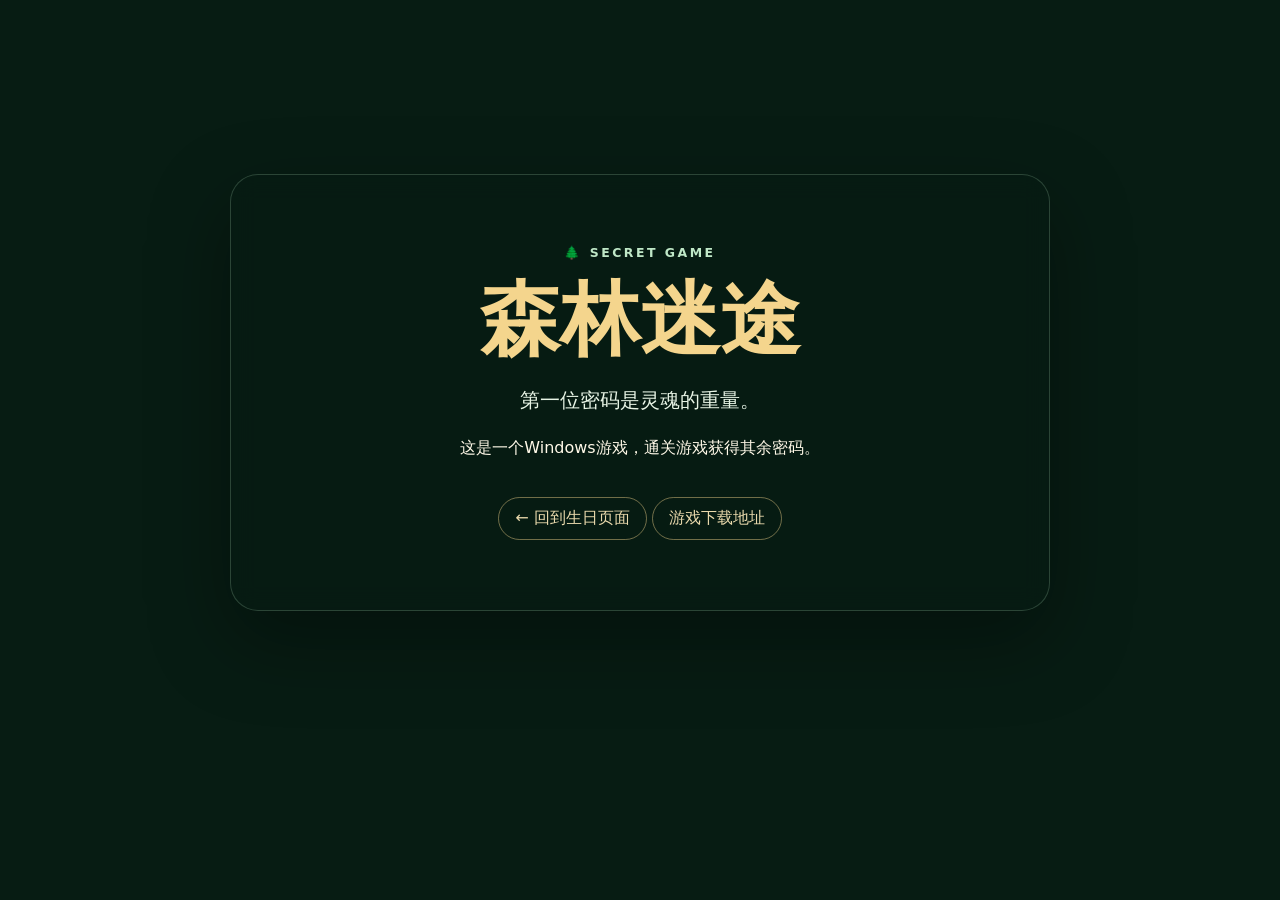
==== game.html @ 9b29046d "init" ====
<!doctype html>
<html lang="zh-CN">
<head>
  <meta charset="utf-8">
  <meta name="viewport" content="width=device-width, initial-scale=1">
  <title>森林小游戏</title>
  <link rel="stylesheet" href="style.css">
</head>
<body>
  <main class="scene">
    <section class="card">
      <div class="badge">🌲 SECRET GAME</div>
      <h1>森林迷途</h1>
      <p class="lead">第一位密码是灵魂的重量。</p>
      <p>这是一个Windows游戏，通关游戏获得其余密码。</p>
      <a class="debug-btn" href="index.html" style="display:inline-block;text-decoration:none">← 回到生日页面</a>
      <a class="debug-btn" href="https://chat.deepseek.com/a/chat/s/d3fa750a-c988-4403-8301-a28ecd5eb540" style="display:inline-block;text-decoration:none"> 游戏下载地址</a>
    </section>
  </main>
</body>
</html>
---- style.css ----
:root{
  --deep:#071c13;
  --forest:#0d3b27;
  --leaf:#1f6b45;
  --mint:#bfe8c7;
  --gold:#f4d58d;
  --cream:#fff9e8;
  --glass:rgba(7,28,19,.82);
}
*{box-sizing:border-box}
html,body{margin:0;min-height:100%;font-family:system-ui,-apple-system,"Segoe UI","PingFang SC","Microsoft YaHei",sans-serif}
body{color:var(--cream);background:var(--deep);overflow-x:hidden}
.forest-bg{
  position:fixed;inset:0;z-index:-2;
  background:
    radial-gradient(circle at 50% 18%,rgba(101,173,104,.25),transparent 28%),
    linear-gradient(180deg,#0b3523 0%,#09291b 45%,#04150d 100%);
}
.forest-bg:before,.forest-bg:after{
  content:"";position:absolute;inset:auto 0 0;height:48%;
  background:
    linear-gradient(135deg,transparent 45%,rgba(3,20,12,.9) 46% 55%,transparent 56%) 0 100%/180px 150px repeat-x,
    linear-gradient(45deg,transparent 45%,rgba(5,29,18,.95) 46% 55%,transparent 56%) 80px 100%/220px 180px repeat-x;
  opacity:.9;
}
.forest-bg:after{height:72%;opacity:.28;filter:blur(1px)}
.scene{min-height:calc(100vh - 115px);display:grid;place-items:center;padding:40px 18px}
.card{
  width:min(820px,94vw);padding:clamp(30px,6vw,70px);text-align:center;
  border:1px solid rgba(191,232,199,.2);border-radius:28px;
  background:var(--glass);backdrop-filter:blur(12px);
  box-shadow:0 30px 80px rgba(0,0,0,.35);
}
.badge{letter-spacing:.2em;color:var(--mint);font-size:.78rem;font-weight:700}
h1{font-family:Georgia,"Times New Roman",serif;font-size:clamp(2.2rem,7vw,5rem);line-height:1.05;margin:18px 0;color:var(--gold)}
.lead,.hero-text{font-size:clamp(1rem,2vw,1.25rem);line-height:1.8;color:#e7f4e5}
.countdown{display:grid;grid-template-columns:repeat(4,1fr);gap:12px;margin:36px 0 18px}
.countdown div{padding:18px 8px;border-radius:18px;background:rgba(191,232,199,.08)}
.countdown strong{display:block;font-size:clamp(1.8rem,5vw,3rem);color:var(--cream)}
.countdown span{font-size:.8rem;color:#a9cdb1}
.status{min-height:1.4em;color:#b7d9bc;margin-bottom:5px}
.api-status{font-size:.78rem;color:#7fa58a;margin-top:0}
.debug-btn{
  margin-top:22px;padding:10px 16px;border:1px solid rgba(244,213,141,.45);
  border-radius:999px;background:transparent;color:#e9d9ac;cursor:pointer;
}
.debug-btn:hover{background:rgba(244,213,141,.1)}
.hidden{display:none!important}
.birthday{position:relative;overflow:hidden}
.lantern{font-size:5rem;margin:18px 0;animation:float 2.8s ease-in-out infinite}
.fireflies{color:var(--gold);font-size:2rem;letter-spacing:1rem;animation:twinkle 1.5s infinite alternate}
footer{
  padding:25px 18px 35px;
  text-align:center;
  background:rgba(3,18,11,.68);
  border-top:1px solid rgba(191,232,199,.14);
}
.secret-hint{
  display:flex;
  flex-direction:column;
  align-items:center;
  gap:9px;
  font-size:1rem;
}
.secret-title{
  color:#d7ecd9;
  font-weight:700;
  letter-spacing:.04em;
}
.secret-loading{
  color:var(--gold);
  font-size:.9rem;
  opacity:.95;
}
.secret-link{
  color:var(--gold);
  text-decoration:none;
  font-weight:800;
  font-size:1rem;
}
.secret-link:hover{text-decoration:underline}
@keyframes float{50%{transform:translateY(-10px)}}
@keyframes twinkle{from{opacity:.25;transform:translateY(3px)}to{opacity:1;transform:translateY(-3px)}}
@media(max-width:560px){
  .countdown{grid-template-columns:repeat(2,1fr)}
  footer{line-height:1.6}
}
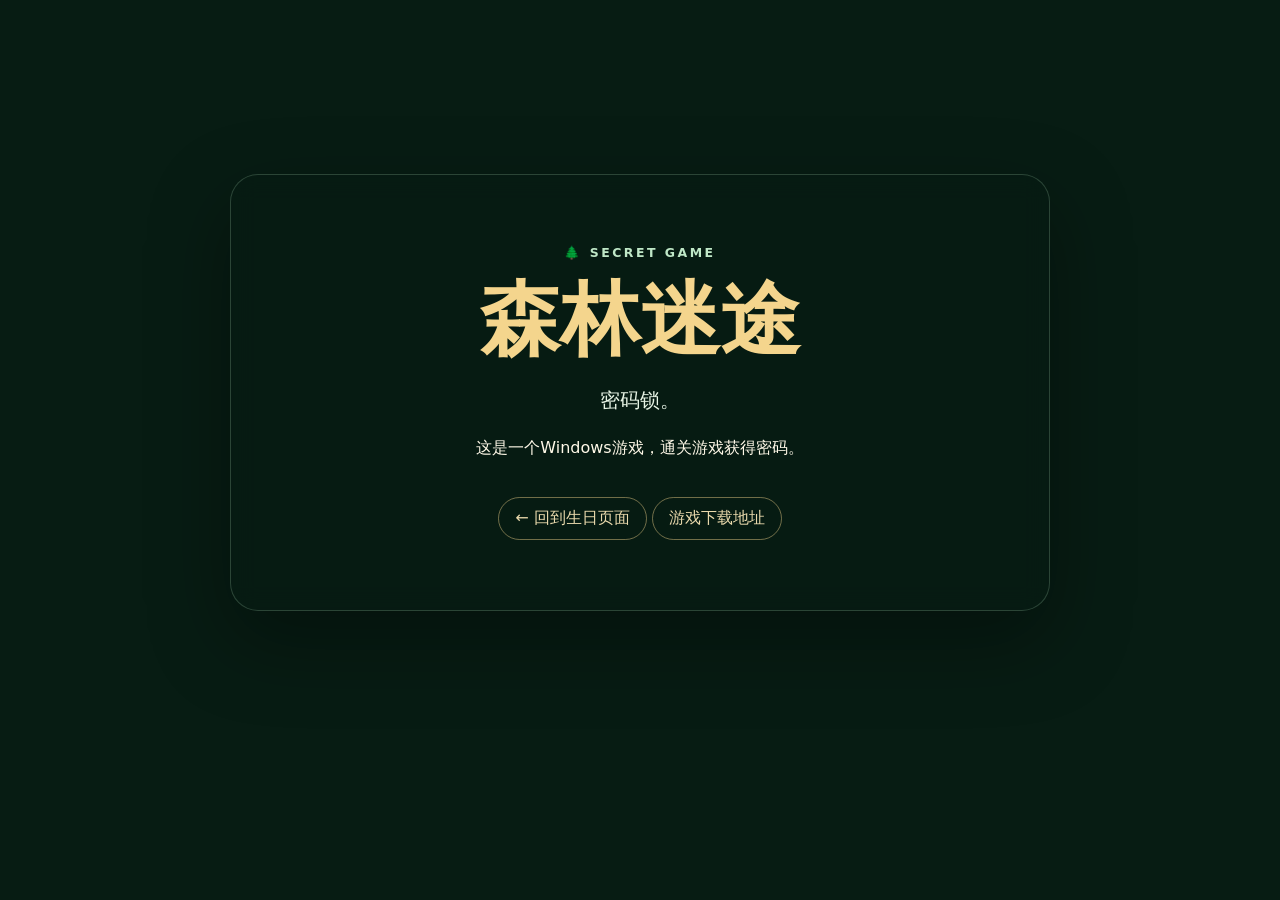
==== commit 76b8e41a: "1" ====
--- a/game.html
+++ b/game.html
@@ -11,10 +11,10 @@
     <section class="card">
       <div class="badge">🌲 SECRET GAME</div>
       <h1>森林迷途</h1>
-      <p class="lead">第一位密码是灵魂的重量。</p>
-      <p>这是一个Windows游戏，通关游戏获得其余密码。</p>
+      <p class="lead">密码锁。</p>
+      <p>这是一个Windows游戏，通关游戏获得密码。</p>
       <a class="debug-btn" href="index.html" style="display:inline-block;text-decoration:none">← 回到生日页面</a>
-      <a class="debug-btn" href="https://chat.deepseek.com/a/chat/s/d3fa750a-c988-4403-8301-a28ecd5eb540" style="display:inline-block;text-decoration:none"> 游戏下载地址</a>
+      <a class="debug-btn" href="https://qfile.qq.com/q/Fu6UEmdu8y" style="display:inline-block;text-decoration:none"> 游戏下载地址</a>
     </section>
   </main>
 </body>
